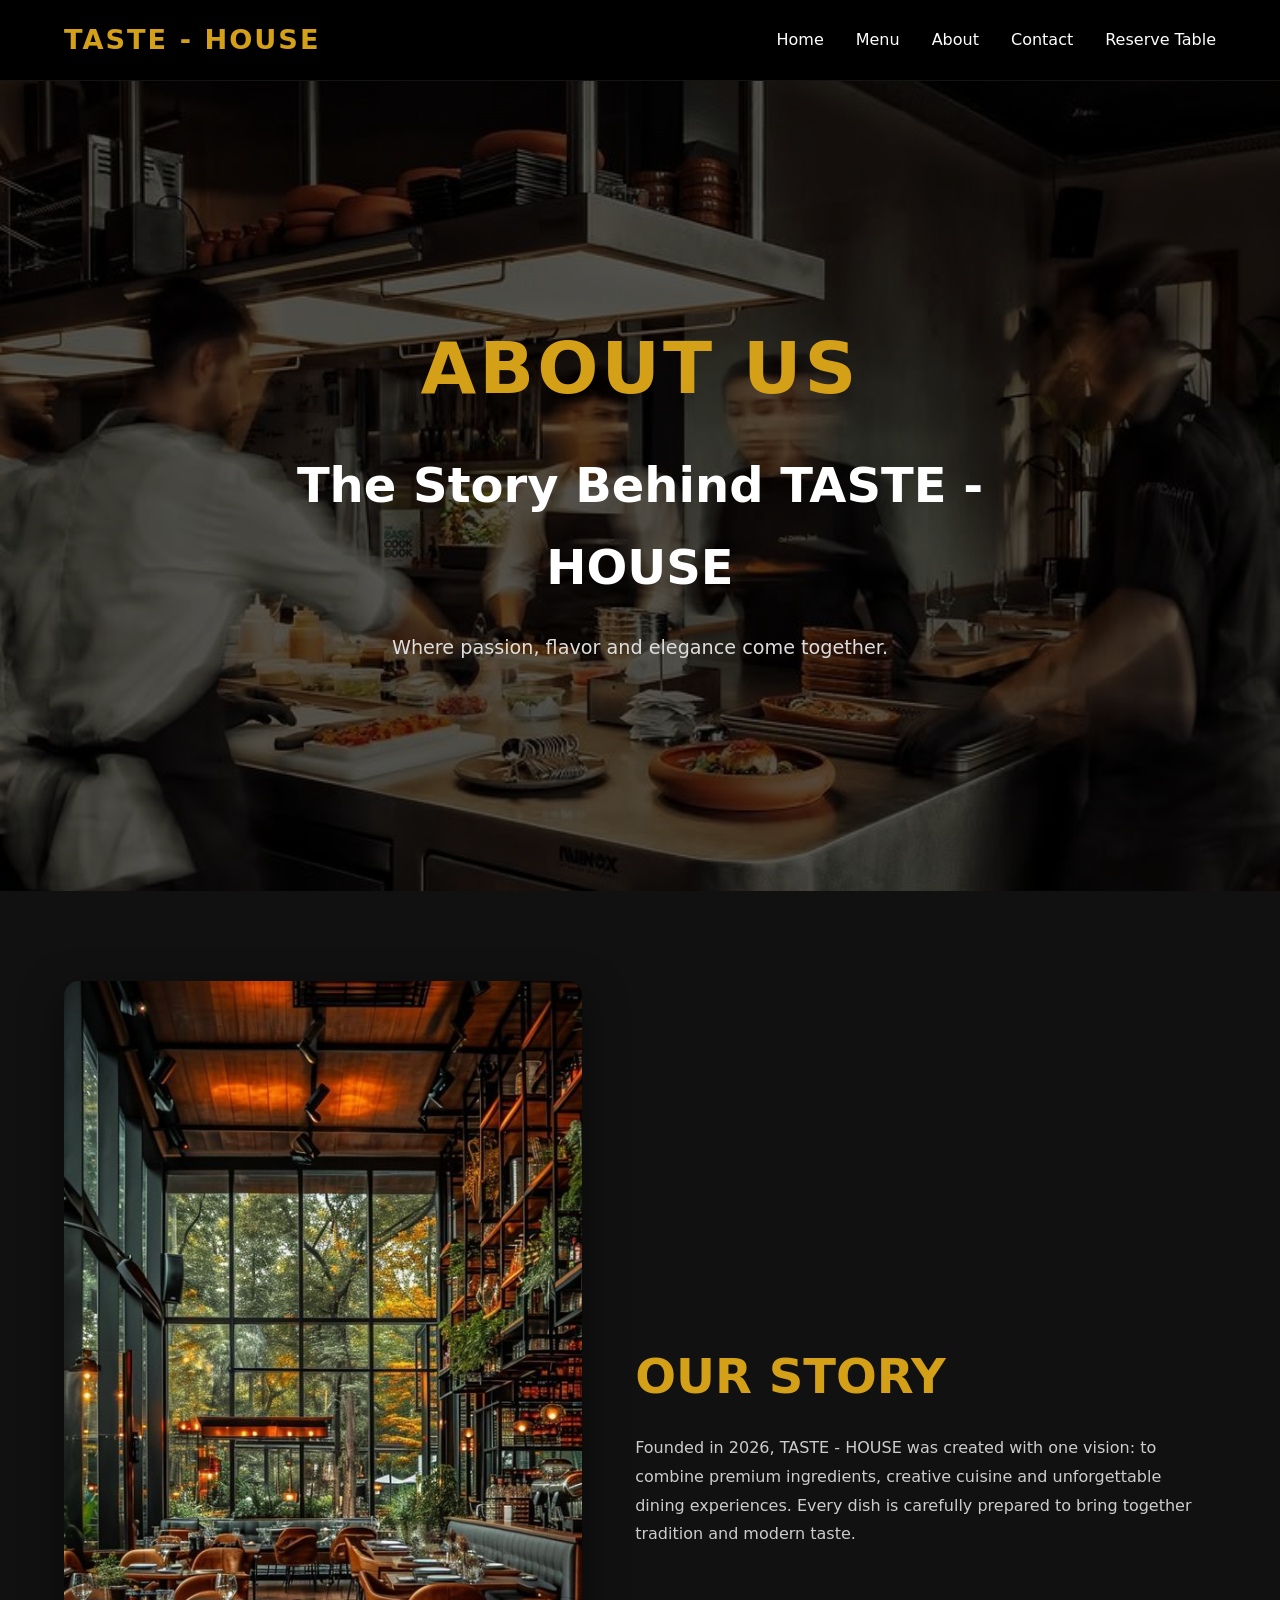
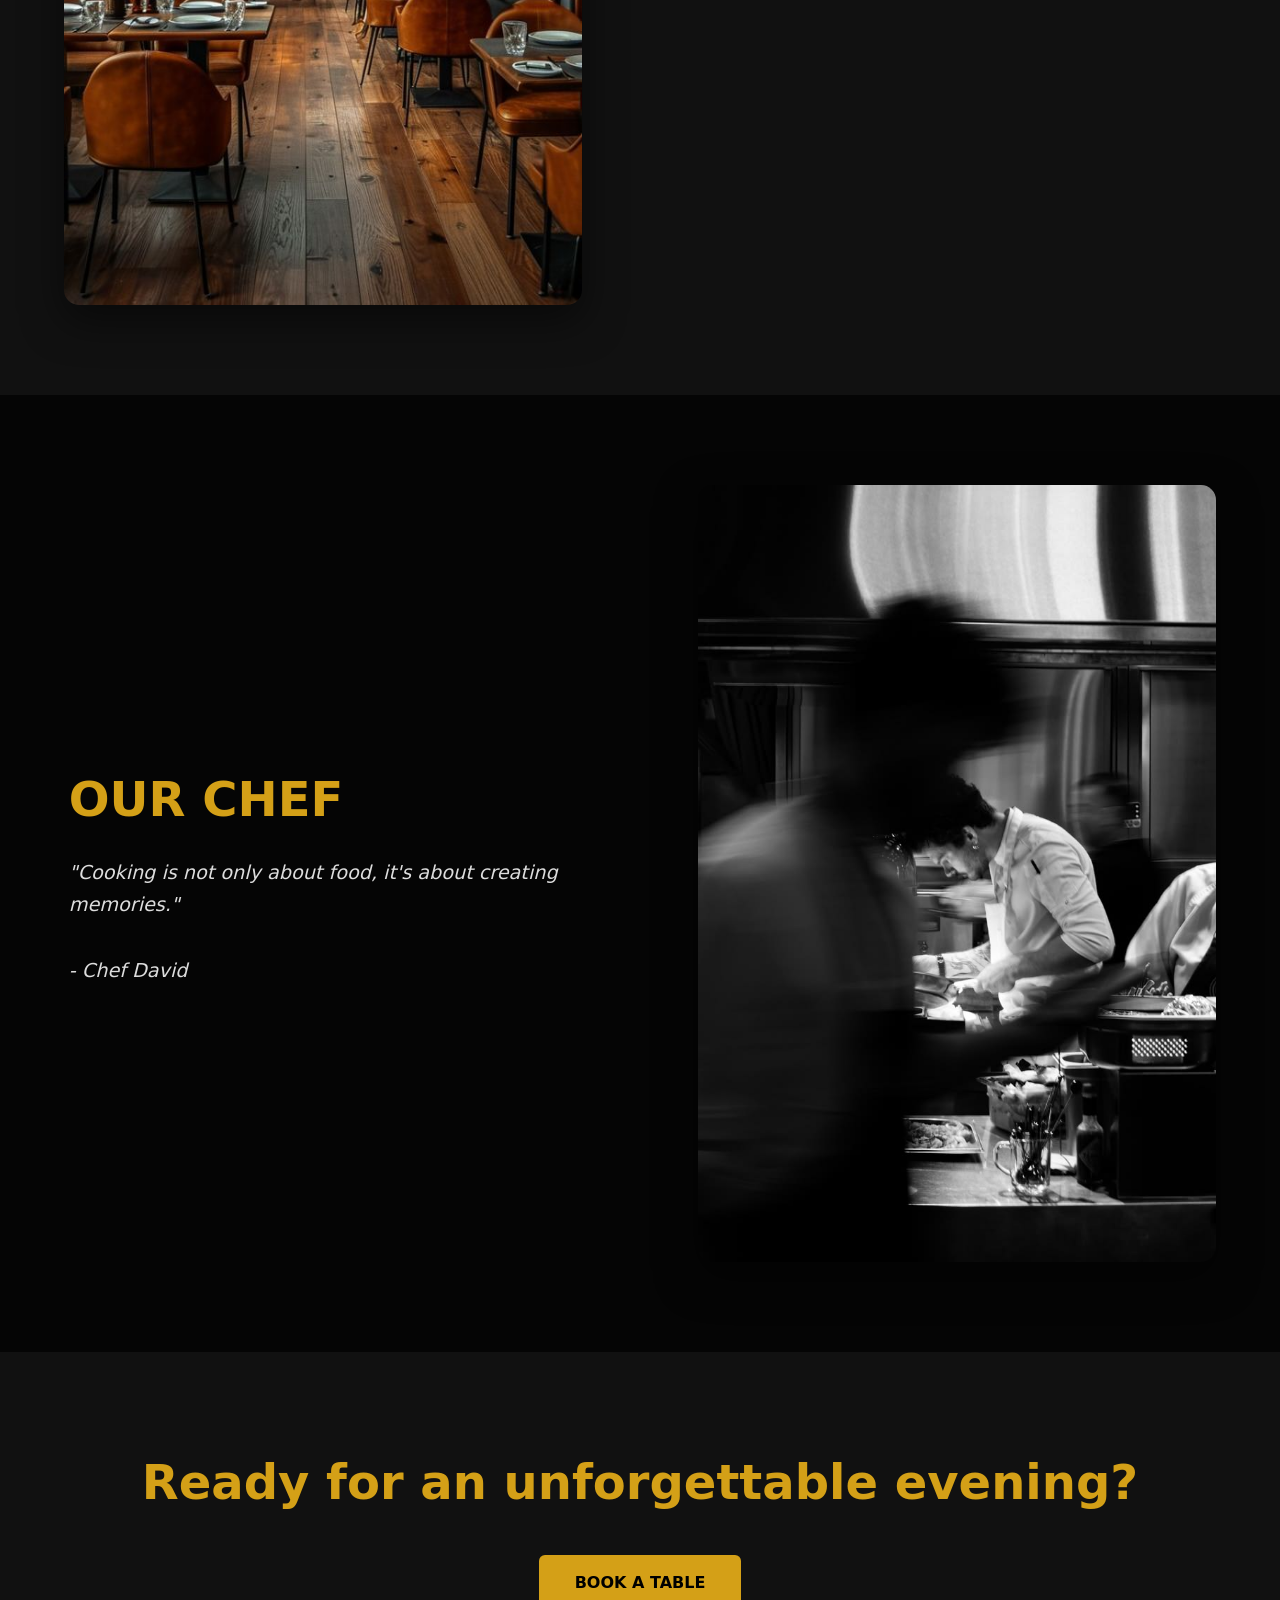
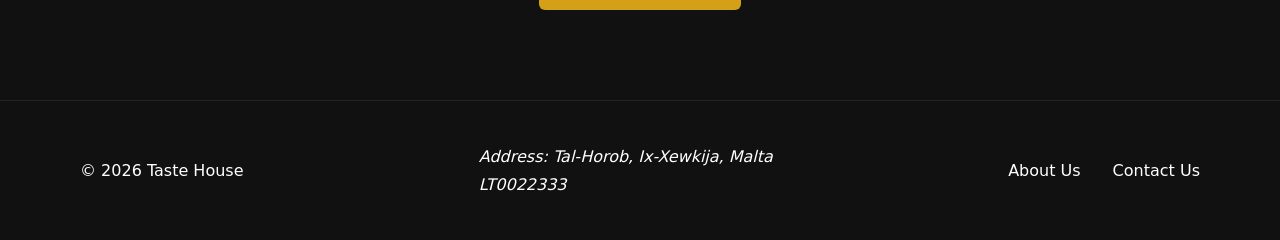
==== about.html @ b6ab5ac7 "Add files via upload" ====
<!DOCTYPE html>
<html lang="en">
<head>
    <meta charset="UTF-8">
    <meta name="author" content="Dovydas Valančius">
    <meta name="viewport" content="width=device-width, initial-scale=1.0">
    <link rel="icon" href="./logo.png" type="image/png">
    <link rel="stylesheet" href="styles.css" type="text/css">
    <title>TASTE - HOUSE</title>
</head>

<body>

<header class="header">
    <div class="wrapper">
        <nav aria-label="Main navigation">

            <h1 class="logo"><a href="index.html#home">TASTE - HOUSE</a></h1>

            <button class="hamburger" id="hamburger" aria-label="Toggle navigation">
                <span></span>
                <span></span>
                <span></span>
            </button>

            <ul id="nav-links">
                <li><a href="index.html">Home</a></li>
                <li><a href="menu.html">Menu</a></li>
                <li><a href="about.html">About</a></li>
                <li><a href="contact.html">Contact</a></li>
                <li><a href="book.html">Reserve Table</a></li>
            </ul>

        </nav>
    </div>
</header>

<main>
<section class="about-hero">

    <div class="about-overlay">
        <div class="wrapper">
            <h1>ABOUT US</h1>
            <h2>The Story Behind TASTE - HOUSE</h2>
            <p>Where passion, flavor and elegance come together.</p>
        </div>
    </div>

</section>

<section class="our-story">
 
    <img src="restaurant.jpg" alt="inside the restaurant" loading="lazy" id="restaurant">

    <div class="wrapper">
        <h2>OUR STORY</h2>
       <p>
Founded in 2026, TASTE - HOUSE was created with one vision:
to combine premium ingredients, creative cuisine and unforgettable
dining experiences.

Every dish is carefully prepared to bring together tradition and
modern taste.
</p>
    </div>
    </section>


<section class="our-chef">
 
    <img src="chef.jpg" alt="chef serving food" loading="lazy" id="chef">

    <div class="wrapper">
        <h2>OUR CHEF</h2>
       <p>
"Cooking is not only about food,
it's about creating memories."
<br><br>
- Chef David
</p>
    </div>
    </section>

    <section class="reservation">
       <div class="wrapper">
        <h2>Ready for an unforgettable evening?</h2>
        <p><a href="book.html" class="btn">BOOK A TABLE</a></p>
    </div>
    </section>

    </main>

    <footer class="footer">
    <div class="footer-wrapper">

        <div class="footer-left">
            <p>&copy; 2026 Taste House</p>
        </div>

        <div class="footer-center">
            <address>
                Address: Tal-Horob, Ix-Xewkija, Malta<br>
                LT0022333
            </address>
        </div>

        <div class="footer-right">
            <a href="about.html">About Us</a>
            <a href="contact.html">Contact Us</a>
        </div>

    </div>
</footer>

<script src="script.js"></script>


</body>
</html>
---- styles.css ----
* {
    margin: 0;
    padding: 0;
    box-sizing: border-box;
}

html {
    scroll-behavior: smooth;
}

body {
    font-family: "Poppins", system-ui, sans-serif;
    background: #000;
    color: #fff;
    line-height: 1.7;
}

img {
    max-width: 100%;
    display: block;
}

.wrapper {
    width: min(90%, 1200px);
    margin: 0 auto;
}

.header {
    position: sticky;
    top: 0;
    z-index: 999;
    background: rgba(0, 0, 0, .85);
    backdrop-filter: blur(12px);
    border-bottom: 1px solid rgba(255, 255, 255, .08);
}

nav {
    height: 80px;
    display: flex;
    justify-content: space-between;
    align-items: center;
}

.logo a {
    color: #D4A017;
    font-size: 1.7rem;
    font-weight: 700;
    letter-spacing: 2px;
    text-decoration: none;
}

nav ul {
    display: flex;
    gap: 2rem;
    list-style: none;
}

nav a {
    color: white;
    text-decoration: none;
    transition: .3s;
    position: relative;
}

nav a::after {
    content: "";
    position: absolute;
    left: 0;
    bottom: -6px;
    width: 0%;
    height: 2px;
    background: #D4A017;
    transition: .3s;
}

nav a:hover {
    color: #D4A017;
}

nav a:hover::after {
    width: 100%;
}


.mainhero {
    min-height: 90vh;
    display: flex;
    justify-content: center;
    align-items: center;
    text-align: center;
    background: linear-gradient(rgba(0, 0, 0, .6), rgba(0, 0, 0, .6)),
                url("hero1.jpg") center/cover no-repeat;
}

.mainhero h1 {
    color: #D4A017;
}

.mainhero h2 {
    font-size: clamp(2.7rem, 6vw, 5rem);
    max-width: 900px;
    margin: auto;
    margin-bottom: 2rem;
    color: white;
}


.btn {
    display: inline-block;
    padding: 14px 36px;
    background: #D4A017;
    color: black;
    font-weight: 600;
    border-radius: 6px;
    text-decoration: none;
    transition: .35s;
}

.btn:hover {
    transform: translateY(-3px);
    background: #f0bb20;
    box-shadow: 0 12px 30px rgba(212, 160, 23, .35);
}

section {
    padding: 90px 0;
}

section h2 {
    color: #D4A017;
    font-size: clamp(2rem, 5vw, 3rem);
    text-align: center;
    margin-bottom: 1rem;
}

section p {
    max-width: 700px;
    margin: auto;
    text-align: center;
}


#premium {
    background: #111;
}

.cards {
    margin-top: 4rem;
    display: grid;
    grid-template-columns: repeat(auto-fit, minmax(300px, 1fr));
    gap: 2rem;
}

.card {
    background: #181818;
    border: 1px solid transparent;
    border-radius: 14px;
    overflow: hidden;
    transition: .35s;
    box-shadow: 0 10px 25px rgba(0, 0, 0, .35);
}

.card:hover {
    transform: translateY(-10px);
    border-color: #D4A017;
    box-shadow: 0 20px 45px rgba(0, 0, 0, .55);
}

.card img {
    height: 260px;
    width: 100%;
    object-fit: cover;
}

.card h3 {
    margin: 1.5rem 1rem .7rem;
    text-align: center;
    font-size: 1.4rem;
}

.card p {
    padding: 0 1rem;
    margin-bottom: 1rem;
}

.stars {
    color: #D4A017;
    font-size: 1.3rem;
    padding-bottom: 1.5rem;
}


#reserve {
    background: #050505;
}

#reserve p:last-child {
    margin-top: 2rem;
}

.reservation {
    background: #111;
    text-align: center;
    padding: 90px 0;
}

.reservation h2 {
    color: #D4A017;
    margin-bottom: 2rem;
}

.contact {
    text-align: center;
    padding: 70px 0 40px;
}

.contact h2 {
    color: #D4A017;
    font-size: clamp(2rem, 5vw, 3rem);
    margin-bottom: 1rem;
}

.contact p {
    color: #ccc;
    max-width: 700px;
    margin: auto;
    line-height: 1.8;
}

.contact-page h2 {
    color: #D4A017;
    font-size: 2.2rem;
    font-weight: 700;
    margin-bottom: 35px;
    text-transform: uppercase;
    letter-spacing: 2px;
    position: relative;
    display: inline-block;
}

.contact-page h2::after {
    content: "";
    position: absolute;
    left: 0;
    bottom: -10px;
    width: 70px;
    height: 3px;
    background: #D4A017;
    border-radius: 2px;
}

.contact-layout {
    display: grid;
    grid-template-columns: 1fr 1fr;
    gap: 3rem;
    align-items: center;
    padding: 40px 0 90px;
}

.contact-image img {
    width: 100%;
    height: 500px;
    object-fit: cover;
    border-radius: 16px;
    box-shadow: 0 20px 40px rgba(0, 0, 0, .5);
}


#contactform {
    background: #111;
    padding: 40px;
    border-radius: 16px;
    box-shadow: 0 15px 35px rgba(0, 0, 0, .45);
}

#contactform form {
    display: flex;
    flex-direction: column;
    gap: 15px;
}

#contactform label {
    color: #D4A017;
    font-weight: 600;
}

#contactform input,
#contactform textarea {
    width: 100%;
    padding: 14px;
    background: #050505;
    border: 1px solid rgba(255, 255, 255, .15);
    border-radius: 8px;
    color: white;
    font-size: 1rem;
}

#contactform textarea {
    font-family: inherit;
    resize: vertical;
}

#contactform input:focus,
#contactform textarea:focus {
    outline: none;
    border-color: #D4A017;
    box-shadow: 0 0 10px rgba(212, 160, 23, .3);
}

#contactform textarea::placeholder {
    color: #999;
}

#contactform input[type="date"]::-webkit-calendar-picker-indicator,
#contactform input[type="time"]::-webkit-calendar-picker-indicator {
    filter: invert(1);
    cursor: pointer;
}

#contactform button {
    margin-top: 20px;
    padding: 14px 35px;
    background: #D4A017;
    color: black;
    border: none;
    border-radius: 8px;
    font-weight: 700;
    cursor: pointer;
    transition: .3s;
}

#contactform button:hover {
    background: #f0bb20;
    transform: translateY(-3px);
    box-shadow: 0 10px 25px rgba(212, 160, 23, .35);
}


.menu-page {
    width: min(92%, 1100px);
    margin: 0 auto;
    padding: 70px 0;
}

.menu-page > h1 {
    text-align: center;
    color: #D4A017;
    font-size: clamp(3rem, 6vw, 4.5rem);
    margin-bottom: .5rem;
    letter-spacing: 2px;
}

.menu-page > p {
    text-align: center;
    color: #999;
    margin-bottom: 2rem;
}

.menu-page hr {
    border: none;
    height: 1px;
    background: #333;
    margin-bottom: 3rem;
}

.menu-page section {
    background: #111;
    border-radius: 16px;
    padding: 35px;
    margin-bottom: 35px;
    box-shadow: 0 10px 30px rgba(0, 0, 0, .35);
    transition: .3s;
}

.menu-page section:hover {
    transform: translateY(-4px);
}

.menu-page section h2 {
    text-align: left;
    color: #D4A017;
    margin-bottom: 25px;
    font-size: 2rem;
    border-bottom: 2px solid rgba(212, 160, 23, .3);
    padding-bottom: 10px;
}

.menu-food {
    padding: 18px 0;
    border-bottom: 1px solid rgba(255, 255, 255, .08);
    transition: .3s;
}

.menu-food:last-child {
    border: none;
}

.menu-food h3 {
    color: white;
    font-size: 1.25rem;
    margin-bottom: 8px;
}

.food {
    color: #bbb;
    max-width: 80%;
}

.price {
    float: right;
    margin-top: -45px;
    color: #D4A017;
    font-weight: 700;
    font-size: 1.3rem;
}

.menu-food ul {
    list-style: none;
}

.menu-food li {
    display: flex;
    justify-content: space-between;
    padding: 12px 0;
    border-bottom: 1px dashed rgba(255, 255, 255, .08);
}

.menu-food li:last-child {
    border: none;
}

.menu-food:hover h3 {
    color: #D4A017;
}

.menu-food:hover {
    padding-left: 10px;
}


.about-hero {
    min-height: 90vh;
    display: flex;
    justify-content: center;
    align-items: center;
    text-align: center;
    background: linear-gradient(rgba(0, 0, 0, .65), rgba(0, 0, 0, .65)),
                url("tastehouse.jpg") center/cover no-repeat;
}

.about-hero img {
    position: absolute;
    width: 100%;
    height: 100%;
    object-fit: cover;
    z-index: -2;
}

.about-hero::before {
    content: "";
    position: absolute;
    inset: 0;
    background: linear-gradient(rgba(0, 0, 0, .7), rgba(0, 0, 0, .7));
    z-index: -1;
}

.about-hero h1 {
    color: #D4A017;
    font-size: clamp(2.5rem, 6vw, 4.5rem);
    letter-spacing: 3px;
    margin-bottom: 1rem;
}

.about-hero h2 {
    color: white;
    font-size: clamp(2rem, 4vw, 3rem);
    max-width: 800px;
    margin: auto;
}

.about-hero p {
    color: #ddd;
    font-size: 1.2rem;
    margin-top: 1.5rem;
}

.our-story {
    background: #111;
    display: flex;
    align-items: center;
    gap: 3rem;
    padding: 90px 5%;
}

.our-story img,
.our-chef img {
    width: 45%;
    border-radius: 15px;
    box-shadow: 0 15px 40px rgba(0, 0, 0, .5);
}

.our-story .wrapper,
.our-chef .wrapper {
    width: 50%;
}

.our-story h2,
.our-chef h2 {
    color: #D4A017;
    text-align: left;
}

.our-story p {
    color: #ccc;
    text-align: left;
    line-height: 1.8;
}

.our-chef {
    display: flex;
    flex-direction: row-reverse;
    align-items: center;
    gap: 3rem;
    padding: 90px 5%;
    background: #050505;
}

.our-chef p {
    color: #ddd;
    font-size: 1.2rem;
    font-style: italic;
    text-align: left;
}


.footer {
    background: #111;
    border-top: 1px solid rgba(255, 255, 255, .08);
    padding: 2rem 5rem;
}

.footer-wrapper {
    display: flex;
    justify-content: space-between;
    align-items: center;
    gap: 2rem;
}

.footer-right {
    display: flex;
    gap: 2rem;
}

.footer-right a {
    color: white;
    text-decoration: none;
    transition: .3s;
}

.footer-right a:hover {
    color: #D4A017;
}

.footer-center {
    align-items: center;
    margin: 10px auto;
}

.hamburger {
    display: none;
    flex-direction: column;
    justify-content: space-between;
    width: 26px;
    height: 18px;
    background: transparent;
    border: none;
    cursor: pointer;
    padding: 0;
    z-index: 1000;
}

.hamburger span {
    display: block;
    width: 100%;
    height: 3px;
    background-color: #D4A017;
    border-radius: 2px;
    transition: all 0.3s ease;
}


@media(max-width: 900px) {
    
    nav {
        display: flex !important;
        flex-direction: row !important;
        justify-content: space-between !important;
        align-items: center !important;
        height: 80px;
    }

    .hamburger {
        display: flex !important;
    }

    #nav-links {
        display: none !important;
        position: absolute;
        top: 80px;
        left: 0;
        width: 100%;
        background: rgba(0, 0, 0, 0.95);
        backdrop-filter: blur(12px);
        flex-direction: column;
        align-items: center;
        gap: 1.5rem;
        padding: 2rem 0;
        border-bottom: 1px solid rgba(255, 255, 255, 0.1);
    }

    #nav-links.active {
        display: flex !important;
    }

    .hamburger.active span:nth-child(1) {
        transform: translateY(7.5px) rotate(45deg);
    }

    .hamburger.active span:nth-child(2) {
        opacity: 0;
    }

    .hamburger.active span:nth-child(3) {
        transform: translateY(-7.5px) rotate(-45deg);
    }

    .our-story,
    .our-chef {
        flex-direction: column;
        text-align: center;
    }

    .our-story img,
    .our-chef img,
    .our-story .wrapper,
    .our-chef .wrapper {
        width: 100%;
    }

    .our-story h2,
    .our-chef h2,
    .our-story p,
    .our-chef p {
        text-align: center;
    }

    .contact-layout {
        grid-template-columns: 1fr;
    }

    .contact-image img {
        height: 350px;
    }

    #contactform {
        padding: 25px;
    }

    .footer-wrapper {
        flex-direction: column;
        text-align: center;
    }

    .footer-right {
        flex-wrap: wrap;
        justify-content: center;
    }
}


@media(max-width: 768px) {
    .menu-page section {
        padding: 25px;
    }

    .food {
        max-width: 100%;
    }

    .price {
        float: none;
        margin-top: 10px;
    }

    .menu-food li {
        flex-direction: column;
        gap: 5px;
    }
}


@media (max-width: 600px) {
    .mainhero h2 {
        font-size: 2.3rem;
    }

    .cards {
        grid-template-columns: 1fr;
    }
}
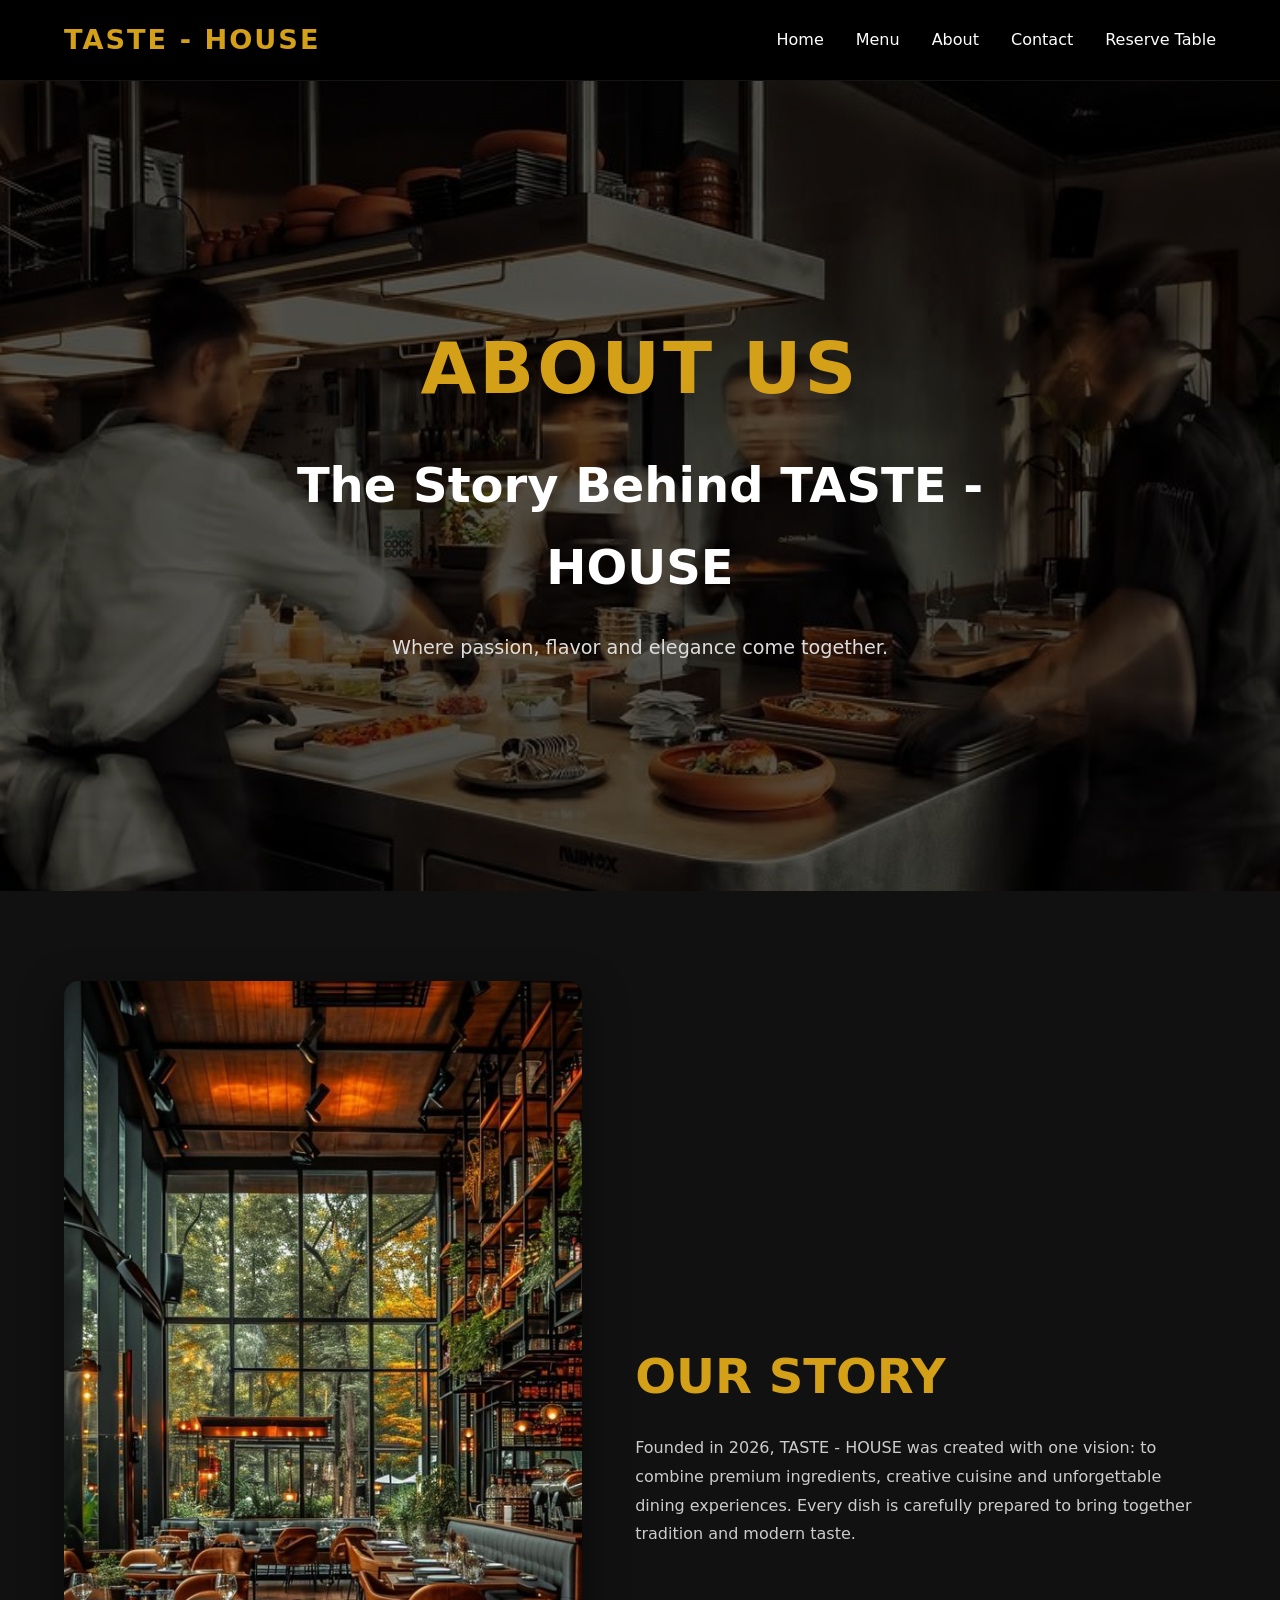
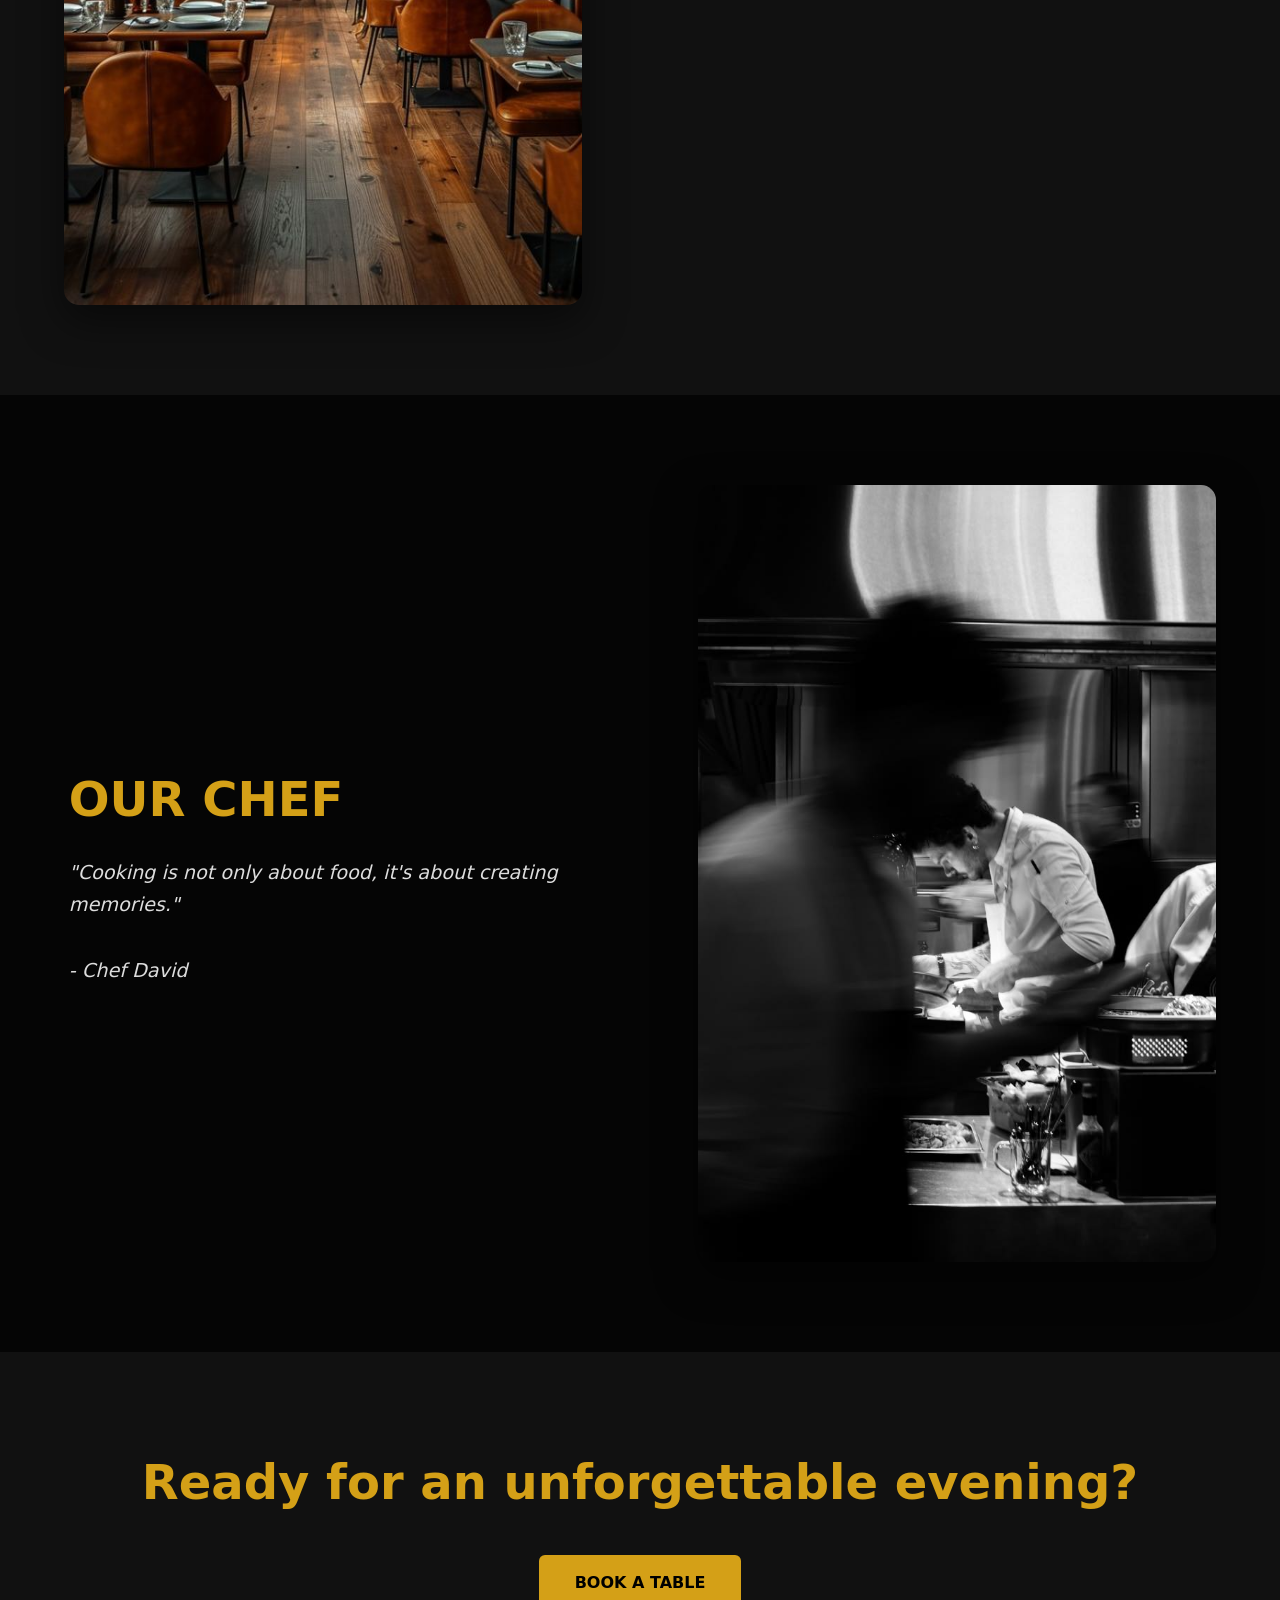
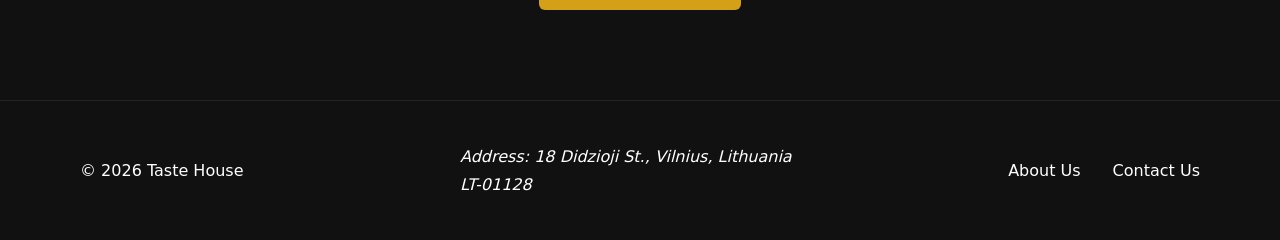
==== commit afdd0175: "Update about.html" ====
--- a/about.html
+++ b/about.html
@@ -98,10 +98,10 @@
         </div>
 
         <div class="footer-center">
-            <address>
-                Address: Tal-Horob, Ix-Xewkija, Malta<br>
-                LT0022333
-            </address>
+          <address>
+    Address: 18 Didzioji St., Vilnius, Lithuania<br>
+    LT-01128
+          </address>
         </div>
 
         <div class="footer-right">
@@ -116,4 +116,4 @@
 
 
 </body>
-</html>+</html>
